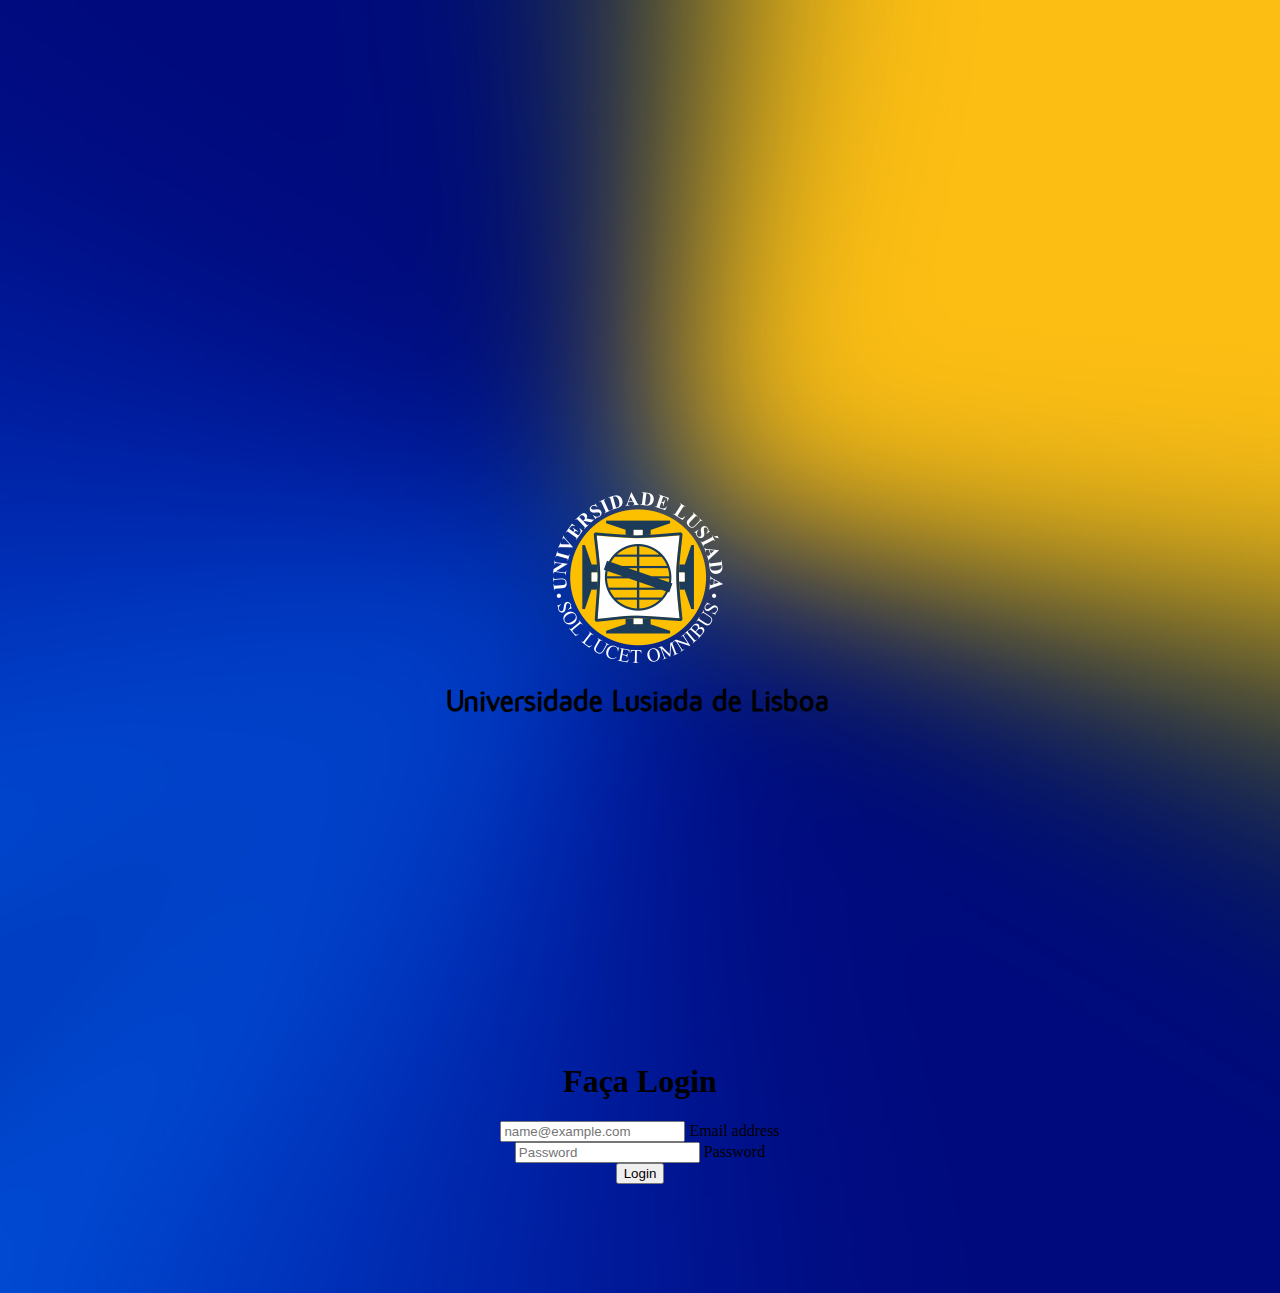
==== lusiadadocs/login.html @ d1a6acf2 "Add files via upload" ====
<!doctype html>
<html lang="pt">

<head>
	<meta charset="utf-8">
    <meta name="viewport" content="width=device-width, initial-scale=1">
    <meta name="description" content="">
    <meta name="author" content="Mark Otto, Jacob Thornton, and Bootstrap contributors">
    <meta name="generator" content="Hugo 0.84.0">
    <title>Lusiada Docs</title>

    <style>
      .bd-placeholder-img {
        font-size: 1.125rem;
        text-anchor: middle;
        -webkit-user-select: none;
        -moz-user-select: none;
        user-select: none;
      }

      @media (min-width: 768px) {
        .bd-placeholder-img-lg {
          font-size: 3.5rem;
        }
      }
    </style>

    <!-- Core js files -->

    <!-- Core css files -->
    <link href="assets/css/bootstrap.min.css" rel="stylesheet">
    <link href="assets/css/bootstrap.css" rel="stylesheet">

    <link href="css/main.css" rel="stylesheet">
    <link href="css/classes.css" rel="stylesheet">
    <link href="css/navbar.css" rel="stylesheet">
    <link href="css/headers.css" rel="stylesheet">
    <link href="css/blog.css" rel="stylesheet">

    <script src="js/login.js"></script>
    <script src="https://ajax.googleapis.com/ajax/libs/jquery/3.6.0/jquery.min.js"></script>
    
</head>
<body onload="user_name()" id="intro"  class="intro-header bg-image">

  <style>
    #intro{
      background: url(img/lusiada_background.jpg) no-repeat center;
      height: 100vh;
      text-align: center;
      background-size: cover;
    }
  </style>


    <!--
		<div id="intro" class="bg-image img-fluid container-fluid" no-repeat center center>-->

      
		<div class="container">
  
			
			<div class="row">

        <div class="col-md-5 mx-auto intro-font intro-message">
                <div class="intro-message">
                  <ul class="list-inline">
                    <li>
                    
                      <div class="col-lg-12 down-pad">
                        <div class="margin-top text-white justify-content-cnter">
                          
                          <a href="index.html">
                          <img src="img/logoul_.png"></a>
                          <h1 class="py-2 intro-font">Universidade Lusiada de Lisboa</h1>
                          <!--
                          <ul>
                          <li> 
                            <a href="#blank" class="btn btn-light btn-lg outline col">Log in</a>
                            <a href="#blank" class="btn btn-light btn-lg outline col">Log in</a> 
                          </li>
                        
                          </ul>-->
                          <!--
                          <hr class="intro-divider justify-content-cnter">
                          <ul class="list-inline ">
                            
                            <li> <a href="#blank" class="btn btn-light btn-lg outline">Log in</a> </li>
                            
                          </ul>-->
                        </div>
                      </div>
                    </li>
                  </ul>
                </div>
              </div>

        <div class="col-md-6 text-bg-light intro-message">
          <div class="modal modal-signin position-static d-block py-2" tabindex="-1" role="dialog" id="modalSignin">
            <div class="modal-dialog" role="document">
              <div class="modal-content rounded-4 shadow">

                <div class="modal-header p-5 pb-4 border-bottom-0">
                <!-- <h1 class="modal-title fs-5" >Modal title</h1> -->
                <h1 class="fw-bold mb-0 fs-2">Faça Login</h1>
                <!--<button type="button" class="btn-close" data-bs-dismiss="modal" aria-label="Close"></button>-->
                </div>

              <div class="modal-body p-5 pt-0 form-signin">

                <form>

                  <div class="form-floating mb-3">
                    <input type="email" class="form-control rounded-3" id="floatingInput" placeholder="name@example.com">
                    <label for="floatingInput">Email address</label>
                  </div>

                  <div class="form-floating mb-3">
                    <input type="password" class="form-control rounded-3" id="floatingPassword" placeholder="Password">
                    <label for="floatingPassword">Password</label>
                  </div>
                  <!--
                  <button class="w-100 mb-2 btn btn-lg rounded-3 btn-primary" onclick="validate()">Sign in</button>-->
                  <input type="button" class="btn btn-primary w-100 mb-2 rounded-3 btn-lg" value="Login" id="submit" onclick="validate()"/>
                  <!--<small class="text-muted">By clicking Sign up, you agree to the terms of use.</small>--
                  <hr class="my-4">
                  <h2 class="fs-5 fw-bold mb-3">Or use a third-party</h2>
                  <button class="w-100 py-2 mb-2 btn btn-outline-dark rounded-3" type="submit">
                    <svg class="bi me-1" width="16" height="16"><use xlink:href="#twitter"></use></svg>
                    Sign up with Twitter
                  </button>
                  <button class="w-100 py-2 mb-2 btn btn-outline-primary rounded-3" type="submit">
                    <svg class="bi me-1" width="16" height="16"><use xlink:href="#facebook"></use></svg>
                    Sign up with Facebook
                  </button>
                  <button class="w-100 py-2 mb-2 btn btn-outline-secondary rounded-3" type="submit">
                    <svg class="bi me-1" width="16" height="16"><use xlink:href="#github"></use></svg>
                    Sign up with GitHub
                  </button>-->
                </form>
              </div>
            </div>
          </div>
        </div>
        </div>
        <!--
              <div class="col-md-5 mx-auto intro-font">
                <div class="intro-message">
                  <ul class="list-inline">
                    <li>
                    
                      <div class="col-lg-12 down-pad">
                        <div class="margin-top text-white justify-content-cnter">
                          
                          <img src="img/logoul_.png">
                          <h1 class="py-2 intro-font">Universidade Lusiada de Lisboa</h1>
                          <!-
                          <ul>
                          <li> 
                            <a href="#blank" class="btn btn-light btn-lg outline col">Log in</a>
                            <a href="#blank" class="btn btn-light btn-lg outline col">Log in</a> 
                          </li>
                        
                          </ul>-->
                          <!--
                          <hr class="intro-divider justify-content-cnter">
                          <ul class="list-inline ">
                            
                            <li> <a href="#blank" class="btn btn-light btn-lg outline">Log in</a> </li>
                            
                          </ul>->
                        </div>
                      </div>
                    </li>
                  </ul>
                </div>
              </div>
            -->


              
            </div>

		</div>
		
    
	</div>

  <script>
    
    $(document).ready(function(){
        let sessionData = sessionStorage.getItem("user");
        console.log(sessionData);
        console.log('User: ', user.username)
    });

    function user_name(){
            var user = JSON.parse(sessionStorage.getItem("user"));
            //document.getElementById("text").innerHTML = user.username;
            //let timeout = setTimeout(RELOAD, 3600000);
            var i = 0;
            console.log('User: ', user.username);
            
              /*var d = document.getElementById("intro");
              var w = window.innerWidth;
              console.log(w);
              if (w < 400){
                //d.classList.add("intro-header");
                //d.addClass("intro-header");

              }
              //d.classList.remove("intro-header");
              d.removeClass("intro-header") ;
              */
            
          }

    $(document).ready(function(){
        let w = window.screen.width;
        let l = window.screen.length;
        console.log(w);
        if (w < 400 || l < 400){
          //d.classList.add("intro-header");
          //d.addClass("intro-header");
          $( "body" ).addClass( "intro-header" );
        }
          //d.classList.remove("intro-header");
          //d.removeClass("intro-header") ;
          //$( "body" ).removeClass( "intro-header" );
      });
/*
  function (){
    var d = document.getElementById("#intro"),
    var w = window.innerWidth,
    console.log(w)
    if (w < 400){
      d.classList.add("intro-header")
    }
    else{
      d.classList.remove("intro-header")
    }
  };*/

  </script>

</body>
</html>
---- lusiadadocs/css/main.css ----
@media (min-width: 992px) {
  .offcanvas-collapse {
    position: fixed;
    top: 56px; /* Height of navbar */
    bottom: 0;
    left: 100%;
    width: 50%;
    padding-right: 1rem;
    padding-left: 1rem;
    overflow-y: auto;
    visibility: hidden;
    background-color: #343a40;
    transition: transform .3s ease-in-out, visibility .3s ease-in-out;
  }
  .offcanvas-collapse.open {
    visibility: visible;
    transform: translateX(-100%);
  }
}

.bd-placeholder-img {
        font-size: 1.125rem;
        text-anchor: middle;
        -webkit-user-select: none;
        -moz-user-select: none;
        user-select: none;
      }

      @media (min-width: 768px) {
        .bd-placeholder-img-lg {
          font-size: 3.5rem;
        }
      }

@font-face {
 font-family: 'myfont';
 src:url(../fonts/flux.woff);
}

.intro-font{
  font-family: "myfont";
}

.intro-message {
  position: relative;
  padding-top: 8%;
  padding-bottom: 8%;
}

.intro-divider{
  width: 460px;
  border-top: 1px solid #f8f8f8;
  border-bottom: 2px solid rgba(0, 0, 0, 0);
  text-align: center;
}

.intro-buttons{
 display: block;
 margin-bottom: 20px;
 padding: 0;
}

.intro-header{
  height: 100% !important;
}

.list-inline{
  padding-left: 0;
  margin-left: -5px;
  list-style: none;
}

.text-center{
	text-align: center;
}

.endless{
	max-height: 100%
}

.down-pad{
  padding-top: .75rem;
}

.margin-top{
  margin-top: 20%;
}

.link-button{
  vertical-align: middle;
}

.hr-color{
  border-color: white;
}
---- lusiadadocs/css/classes.css ----
#navbar_logo{
	    margin-left: 2%;
	    margin-right: 2%;
}
---- lusiadadocs/css/navbar.css ----
body {
  padding-bottom: 0px;
}

.navbar {
  margin-bottom: 20px;
}
---- lusiadadocs/css/headers.css ----
.b-example-divider {
  height: 3rem;
  background-color: rgba(0, 0, 0, .1);
  border: solid rgba(0, 0, 0, .15);
  border-width: 1px 0;
  box-shadow: inset 0 .5em 1.5em rgba(0, 0, 0, .1), inset 0 .125em .5em rgba(0, 0, 0, .15);
}

.form-control-dark {
  color: #fff;
  background-color: var(--bs-dark);
  border-color: var(--bs-gray);
}
.form-control-dark:focus {
  color: #fff;
  background-color: var(--bs-dark);
  border-color: #fff;
  box-shadow: 0 0 0 .25rem rgba(255, 255, 255, .25);
}

.bi {
  vertical-align: -.125em;
  fill: currentColor;
}

.text-small {
  font-size: 85%;
}

.dropdown-toggle {
  outline: 0;
}
---- lusiadadocs/css/blog.css ----
/* stylelint-disable selector-list-comma-newline-after */

.blog-header {
  line-height: 1;
  border-bottom: 1px solid #e5e5e5;
}

.blog-header-logo {
  font-family: "Playfair Display", Georgia, "Times New Roman", serif/*rtl:Amiri, Georgia, "Times New Roman", serif*/;
  font-size: 2.25rem;
}

.blog-header-logo:hover {
  text-decoration: none;
}

h1, h2, h3, h4, h5, h6 {
  font-family: "Playfair Display", Georgia, "Times New Roman", serif/*rtl:Amiri, Georgia, "Times New Roman", serif*/;
}

.display-4 {
  font-size: 2.5rem;
}
@media (min-width: 768px) {
  .display-4 {
    font-size: 3rem;
  }
}

.nav-scroller {
  position: relative;
  z-index: 2;
  height: 2.75rem;
  overflow-y: hidden;
}

.nav-scroller .nav {
  display: flex;
  flex-wrap: nowrap;
  padding-bottom: 1rem;
  margin-top: -1px;
  overflow-x: auto;
  text-align: center;
  white-space: nowrap;
  -webkit-overflow-scrolling: touch;
}

.nav-scroller .nav-link {
  padding-top: .75rem;
  padding-bottom: .75rem;
  font-size: .875rem;
}

.card-img-right {
  height: 100%;
  border-radius: 0 3px 3px 0;
}

.flex-auto {
  flex: 0 0 auto;
}

.h-250 { height: 250px; }
@media (min-width: 768px) {
  .h-md-250 { height: 250px; }
}

/* Pagination */
.blog-pagination {
  margin-bottom: 4rem;
}
.blog-pagination > .btn {
  border-radius: 2rem;
}

/*
 * Blog posts
 */
.blog-post {
  margin-bottom: 4rem;
}
.blog-post-title {
  margin-bottom: .25rem;
  font-size: 2.5rem;
}
.blog-post-meta {
  margin-bottom: 1.25rem;
  color: #727272;
}

/*
 * Footer
 */
.blog-footer {
  padding: 2.5rem 0;
  color: #727272;
  text-align: center;
  background-color: #f9f9f9;
  border-top: .05rem solid #e5e5e5;
}
.blog-footer p:last-child {
  margin-bottom: 0;
}
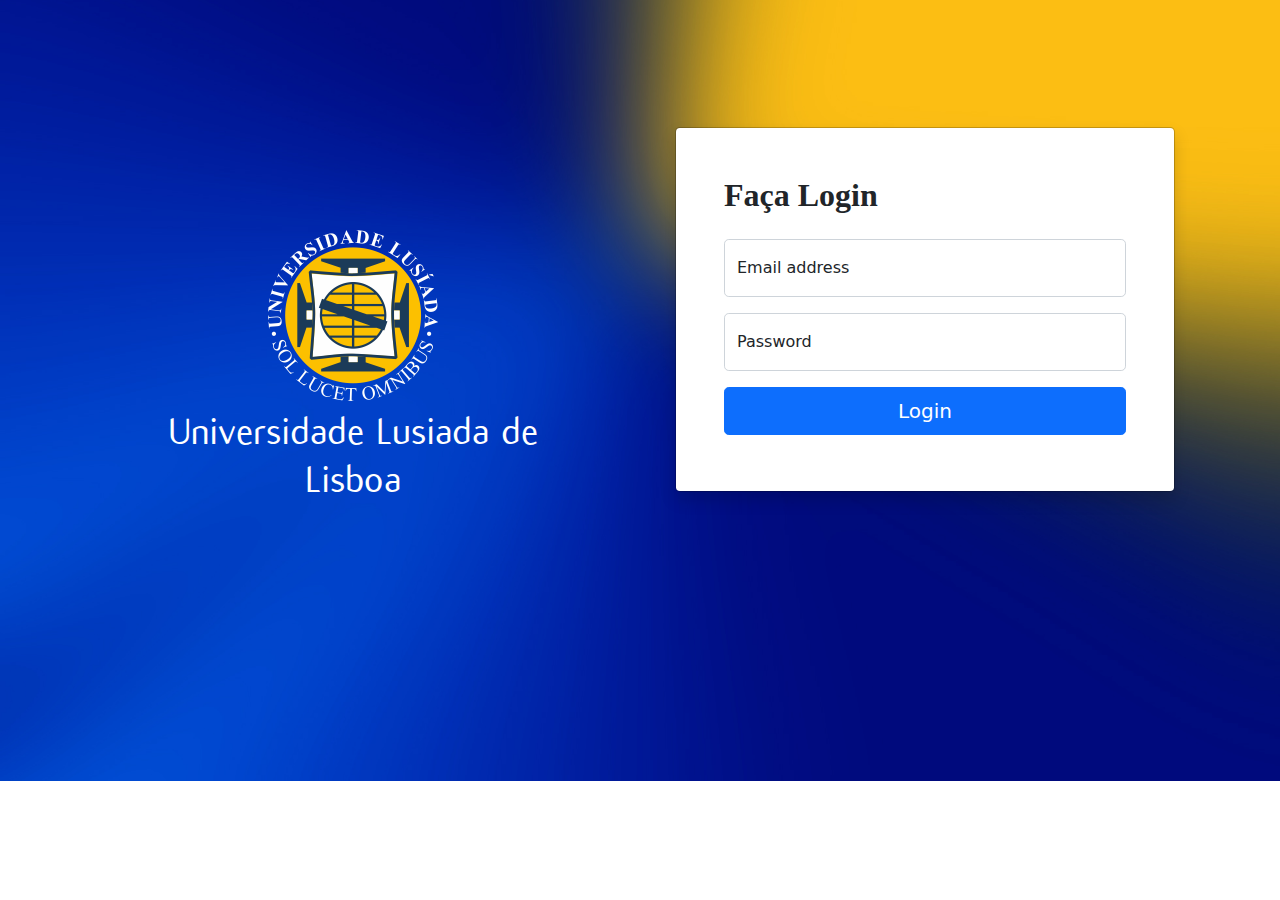
==== commit 7730fbf6: "Add files via upload" ====
--- a/lusiadadocs/login.html
+++ b/lusiadadocs/login.html
@@ -31,13 +31,13 @@
     <link href="assets/css/bootstrap.min.css" rel="stylesheet">
     <link href="assets/css/bootstrap.css" rel="stylesheet">
 
-    <link href="css/main.css" rel="stylesheet">
-    <link href="css/classes.css" rel="stylesheet">
-    <link href="css/navbar.css" rel="stylesheet">
-    <link href="css/headers.css" rel="stylesheet">
-    <link href="css/blog.css" rel="stylesheet">
-
-    <script src="js/login.js"></script>
+    <link href="assets/css/main.css" rel="stylesheet">
+    <link href="assets/css/classes.css" rel="stylesheet">
+    <link href="assets/css/navbar.css" rel="stylesheet">
+    <link href="assets/css/headers.css" rel="stylesheet">
+    <link href="assets/css/blog.css" rel="stylesheet">
+
+    <script src="assets/js/login.js"></script>
     <script src="https://ajax.googleapis.com/ajax/libs/jquery/3.6.0/jquery.min.js"></script>
     
 </head>
@@ -45,7 +45,7 @@
 
   <style>
     #intro{
-      background: url(img/lusiada_background.jpg) no-repeat center;
+      background: url(assets/img/lusiada_background.jpg) no-repeat center;
       height: 100vh;
       text-align: center;
       background-size: cover;
@@ -71,7 +71,7 @@
                         <div class="margin-top text-white justify-content-cnter">
                           
                           <a href="index.html">
-                          <img src="img/logoul_.png"></a>
+                          <img src="assets/img/logoul_.png"></a>
                           <h1 class="py-2 intro-font">Universidade Lusiada de Lisboa</h1>
                           <!--
                           <ul>
